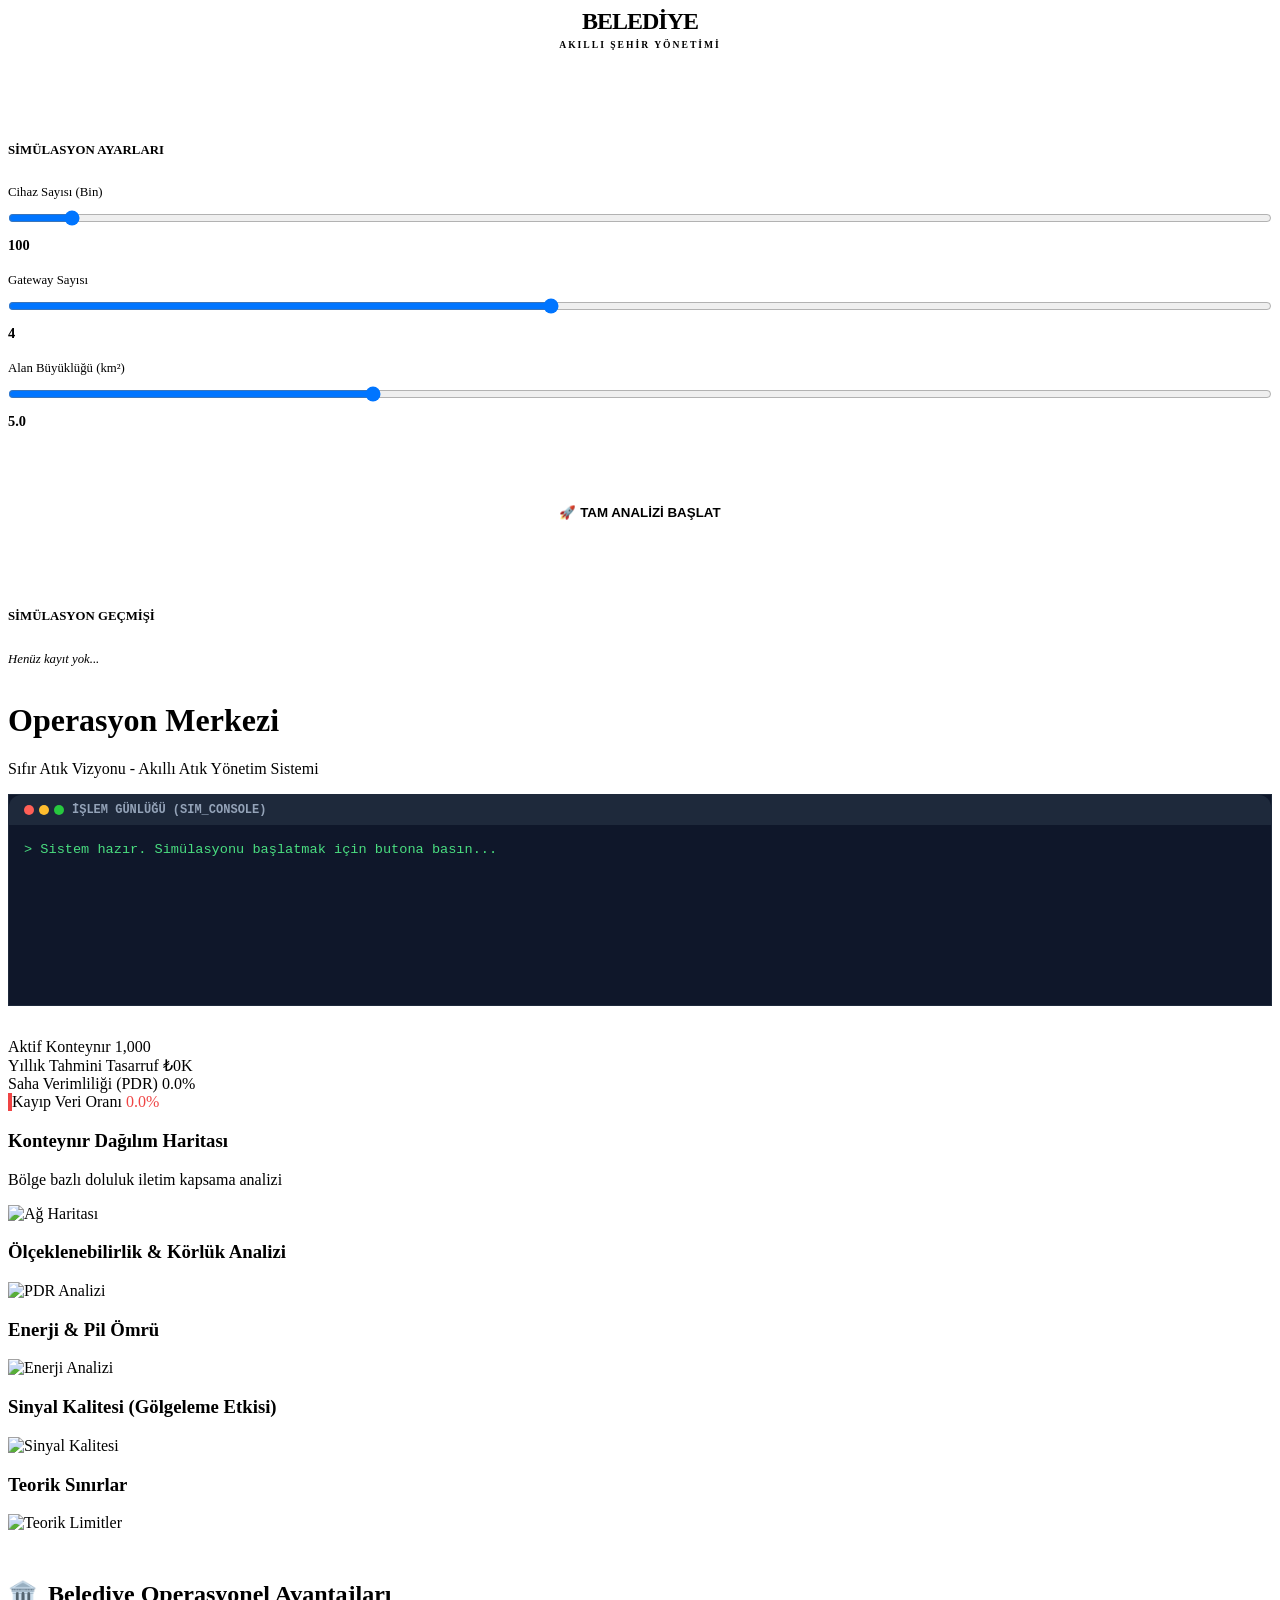
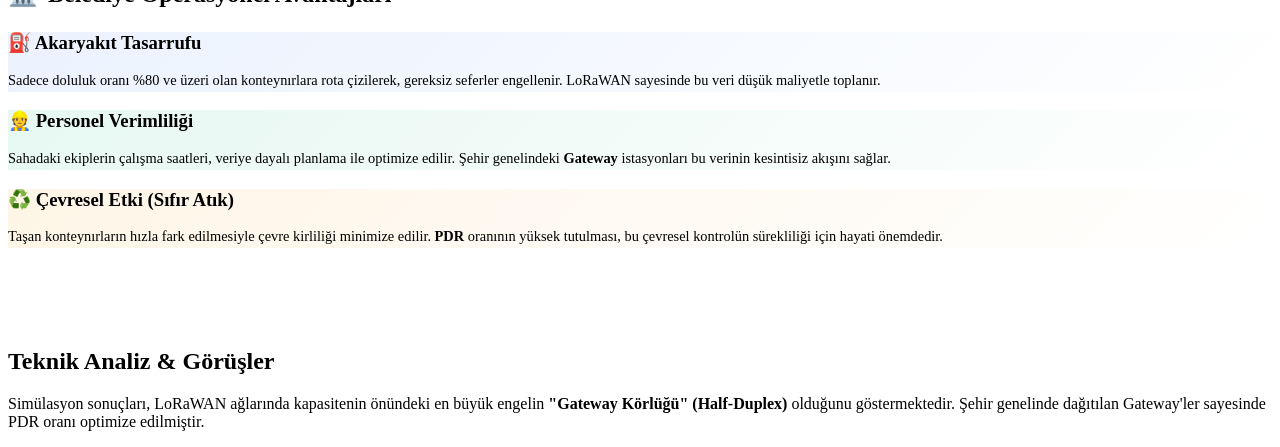
==== web/static/index.html @ d068a892 "update" ====
<!DOCTYPE html>
<html lang="tr">
<head>
    <meta charset="UTF-8">
    <meta name="viewport" content="width=device-width, initial-scale=1.0">
    <title>LoRaWAN Ağ Analiz Paneli</title>
    <link rel="stylesheet" href="/static/style.css">
    <link rel="preconnect" href="https://fonts.googleapis.com">
    <link rel="preconnect" href="https://fonts.gstatic.com" crossorigin>
    <link href="https://fonts.googleapis.com/css2?family=Inter:wght@400;600;700;800&display=swap" rel="stylesheet">
</head>
<body>
    <div class="dashboard">
        <!-- Sidebar -->
        <aside>
            <div class="logo-container" style="text-align: center; margin-bottom: 2rem;">
                <div class="logo" style="font-size: 1.5rem; font-weight: 800; letter-spacing: -1px; color: var(--primary);">BELEDİYE</div>
                <div style="font-size: 0.6rem; color: var(--text-muted); letter-spacing: 2px; margin-top: 4px; font-weight: 600;">AKILLI ŞEHİR YÖNETİMİ</div>
            </div>

            <div class="sim-settings" style="margin-top: 3rem; padding-top: 2rem; border-top: 1px solid var(--border);">
                <h3 style="font-size: 0.8rem; color: var(--text-muted); text-transform: uppercase;">Simülasyon Ayarları</h3>
                <div style="margin-top: 1.5rem;">
                    <label style="font-size: 0.8rem; color: var(--text-muted);">Cihaz Sayısı (Bin)</label>
                    <input type="range" id="num_bins" min="10" max="2000" value="100" style="width: 100%; margin: 10px 0;">
                    <span id="bins_val" style="font-size: 0.9rem; font-weight: bold;">100</span>
                </div>
                <div style="margin-top: 1rem;">
                    <label style="font-size: 0.8rem; color: var(--text-muted);">Gateway Sayısı</label>
                    <input type="range" id="num_gateways" min="1" max="8" value="4" style="width: 100%; margin: 10px 0;">
                    <span id="gateways_val" style="font-size: 0.9rem; font-weight: bold;">4</span>
                </div>
                <div style="margin-top: 1rem;">
                    <label style="font-size: 0.8rem; color: var(--text-muted);">Alan Büyüklüğü (km²)</label>
                    <input type="range" id="area_size" min="1000" max="15000" step="1000" value="5000" style="width: 100%; margin: 10px 0;">
                    <span id="area_val" style="font-size: 0.9rem; font-weight: bold;">5.0</span>
                </div>
                <button id="run_sim_btn" class="card" style="width: 100%; margin-top: 1rem; background: var(--primary); color: white; cursor: pointer; border: none; padding: 12px; font-weight: bold; transition: all 0.3s ease;">TEMEL SİMÜLASYONU BAŞLAT</button>
                <button id="run_full_sim_btn" class="card" style="width: 100%; margin-top: 0.5rem; background: transparent; border: 1px solid var(--primary); color: var(--primary); cursor: pointer; padding: 12px; font-weight: bold; transition: all 0.3s ease;">🚀 TAM ANALİZİ BAŞLAT</button>
            </div>

            <!-- Simulation History -->
            <div class="sim-history" style="margin-top: 2rem; padding-top: 2rem; border-top: 1px solid var(--border);">
                <h3 style="font-size: 0.8rem; color: var(--text-muted); text-transform: uppercase; margin-bottom: 1rem;">Simülasyon Geçmişi</h3>
                <div id="history_list" style="max-height: 300px; overflow-y: auto; display: flex; flex-direction: column; gap: 8px;">
                    <!-- History items will be injected here -->
                    <p style="font-size: 0.8rem; color: var(--text-muted); font-style: italic;">Henüz kayıt yok...</p>
                </div>
            </div>
        </aside>

        <!-- Main Content -->
        <main>
            <header>
                <h1>Operasyon Merkezi</h1>
                <p class="subtitle">Sıfır Atık Vizyonu - Akıllı Atık Yönetim Sistemi</p>
            </header>

            <!-- Simulation Console -->
            <section class="console-section" style="margin-bottom: 2rem;">
                <div class="card" style="background: #0f172a; border: 1px solid #1e293b; padding: 0;">
                    <div style="background: #1e293b; padding: 8px 15px; display: flex; align-items: center; gap: 8px; border-radius: 12px 12px 0 0;">
                        <div style="display: flex; gap: 5px;">
                            <div style="width: 10px; height: 10px; border-radius: 50%; background: #ff5f56;"></div>
                            <div style="width: 10px; height: 10px; border-radius: 50%; background: #ffbd2e;"></div>
                            <div style="width: 10px; height: 10px; border-radius: 50%; background: #27c93f;"></div>
                        </div>
                        <span style="font-size: 0.75rem; color: #94a3b8; font-family: monospace; font-weight: bold;">İŞLEM GÜNLÜĞÜ (SIM_CONSOLE)</span>
                    </div>
                    <div id="sim_logs" style="height: 150px; overflow-y: auto; padding: 15px; font-family: 'Courier New', monospace; font-size: 0.85rem; color: #4ade80; line-height: 1.5;">
                        > Sistem hazır. Simülasyonu başlatmak için butona basın...
                    </div>
                </div>
            </section>

            <!-- KPI Cards -->
            <section class="stats-grid">
                <div class="card" style="border-left: 4px solid var(--primary);">
                    <span class="stat-label">Aktif Konteynır</span>
                    <span id="stat_bins" class="stat-value">1,000</span>
                </div>
                <div class="card" style="border-left: 4px solid var(--secondary);">
                    <span class="stat-label">Yıllık Tahmini Tasarruf</span>
                    <span id="stat_savings" class="stat-value" style="color: var(--secondary);">₺0K</span>
                </div>
                <div class="card" style="border-left: 4px solid var(--accent);">
                    <span class="stat-label">Saha Verimliliği (PDR)</span>
                    <span id="stat_pdr" class="stat-value" style="color: var(--accent);">0.0%</span>
                </div>
                <div class="card" style="border-left: 4px solid #ef4444;">
                    <span class="stat-label">Kayıp Veri Oranı</span>
                    <span id="stat_blindness" class="stat-value" style="color: #ef4444;">0.0%</span>
                </div>
            </section>

            <!-- Main Visuals -->
            <!--
                    <li class="active"><span>📊</span> Panel</li>
                    <li><span>🗺️</span> Ağ Haritası</li>
                    <li><span>📉</span> Ölçeklenebilirlik</li>
                    <li><span>🔋</span> Enerji Analizi</li>
            -->
            <section class="visual-section">
                <div class="map-container">
                    <h3>Konteynır Dağılım Haritası</h3>
                    <p class="subtitle" style="margin-bottom: 1rem;">Bölge bazlı doluluk iletim kapsama analizi</p>
                    <img id="img_map" src="/images/city_map_sf_distribution.png" alt="Ağ Haritası">
                </div>

                <div class="chart-card">
                    <h3>Ölçeklenebilirlik & Körlük Analizi</h3>
                    <img id="img_pdr" src="/images/network_pdr_analysis.png" alt="PDR Analizi">
                </div>

                <div class="chart-card">
                    <h3>Enerji & Pil Ömrü</h3>
                    <img id="img_energy" src="/images/energy_analysis.png" alt="Enerji Analizi">
                </div>

                <div class="chart-card">
                    <h3>Sinyal Kalitesi (Gölgeleme Etkisi)</h3>
                    <img id="img_signal" src="/images/signal_quality.png" alt="Sinyal Kalitesi">
                </div>

                <div class="chart-card">
                    <h3>Teorik Sınırlar</h3>
                    <img id="img_theoretical" src="/images/theoretical_limits.png" alt="Teorik Limitler">
                </div>
            </section>

            <!-- Municipal Insights Section -->
            <section class="education-section" style="margin-top: 3rem;">
                <h2 style="margin-bottom: 1.5rem; display: flex; align-items: center; gap: 10px;">
                    <span>🏛️</span> Belediye Operasyonel Avantajları
                </h2>
                <div class="stats-grid" style="grid-template-columns: repeat(auto-fit, minmax(280px, 1fr));">
                    <div class="card education-card" style="background: linear-gradient(135deg, rgba(59, 130, 246, 0.1), transparent);">
                        <h3 style="color: var(--primary); margin-bottom: 0.8rem;">⛽ Akaryakıt Tasarrufu</h3>
                        <p style="font-size: 0.9rem; line-height: 1.6; color: var(--text-muted);">
                            Sadece doluluk oranı %80 ve üzeri olan konteynırlara rota çizilerek, gereksiz seferler engellenir. LoRaWAN sayesinde bu veri düşük maliyetle toplanır.
                        </p>
                    </div>

                    <div class="card education-card" style="background: linear-gradient(135deg, rgba(16, 185, 129, 0.1), transparent);">
                        <h3 style="color: var(--secondary); margin-bottom: 0.8rem;">👷 Personel Verimliliği</h3>
                        <p style="font-size: 0.9rem; line-height: 1.6; color: var(--text-muted);">
                            Sahadaki ekiplerin çalışma saatleri, veriye dayalı planlama ile optimize edilir. Şehir genelindeki <strong>Gateway</strong> istasyonları bu verinin kesintisiz akışını sağlar.
                        </p>
                    </div>

                    <div class="card education-card" style="background: linear-gradient(135deg, rgba(245, 158, 11, 0.1), transparent);">
                        <h3 style="color: var(--accent); margin-bottom: 0.8rem;">♻️ Çevresel Etki (Sıfır Atık)</h3>
                        <p style="font-size: 0.9rem; line-height: 1.6; color: var(--text-muted);">
                            Taşan konteynırların hızla fark edilmesiyle çevre kirliliği minimize edilir. <strong>PDR</strong> oranının yüksek tutulması, bu çevresel kontrolün sürekliliği için hayati önemdedir.
                        </p>
                    </div>
                </div>
            </section>

            <!-- Report Section View -->
            <section class="report-content" style="margin-top: 3rem; border-top: 1px solid var(--border); padding-top: 2rem;">
                <h2>Teknik Analiz & Görüşler</h2>
                <p>Simülasyon sonuçları, LoRaWAN ağlarında kapasitenin önündeki en büyük engelin <strong>"Gateway Körlüğü" (Half-Duplex)</strong> olduğunu göstermektedir. Şehir genelinde dağıtılan Gateway'ler sayesinde PDR oranı optimize edilmiştir.</p>
            </section>
        </main>
    </div>
    <script src="/static/scripts.js"></script>
</body>
</html>
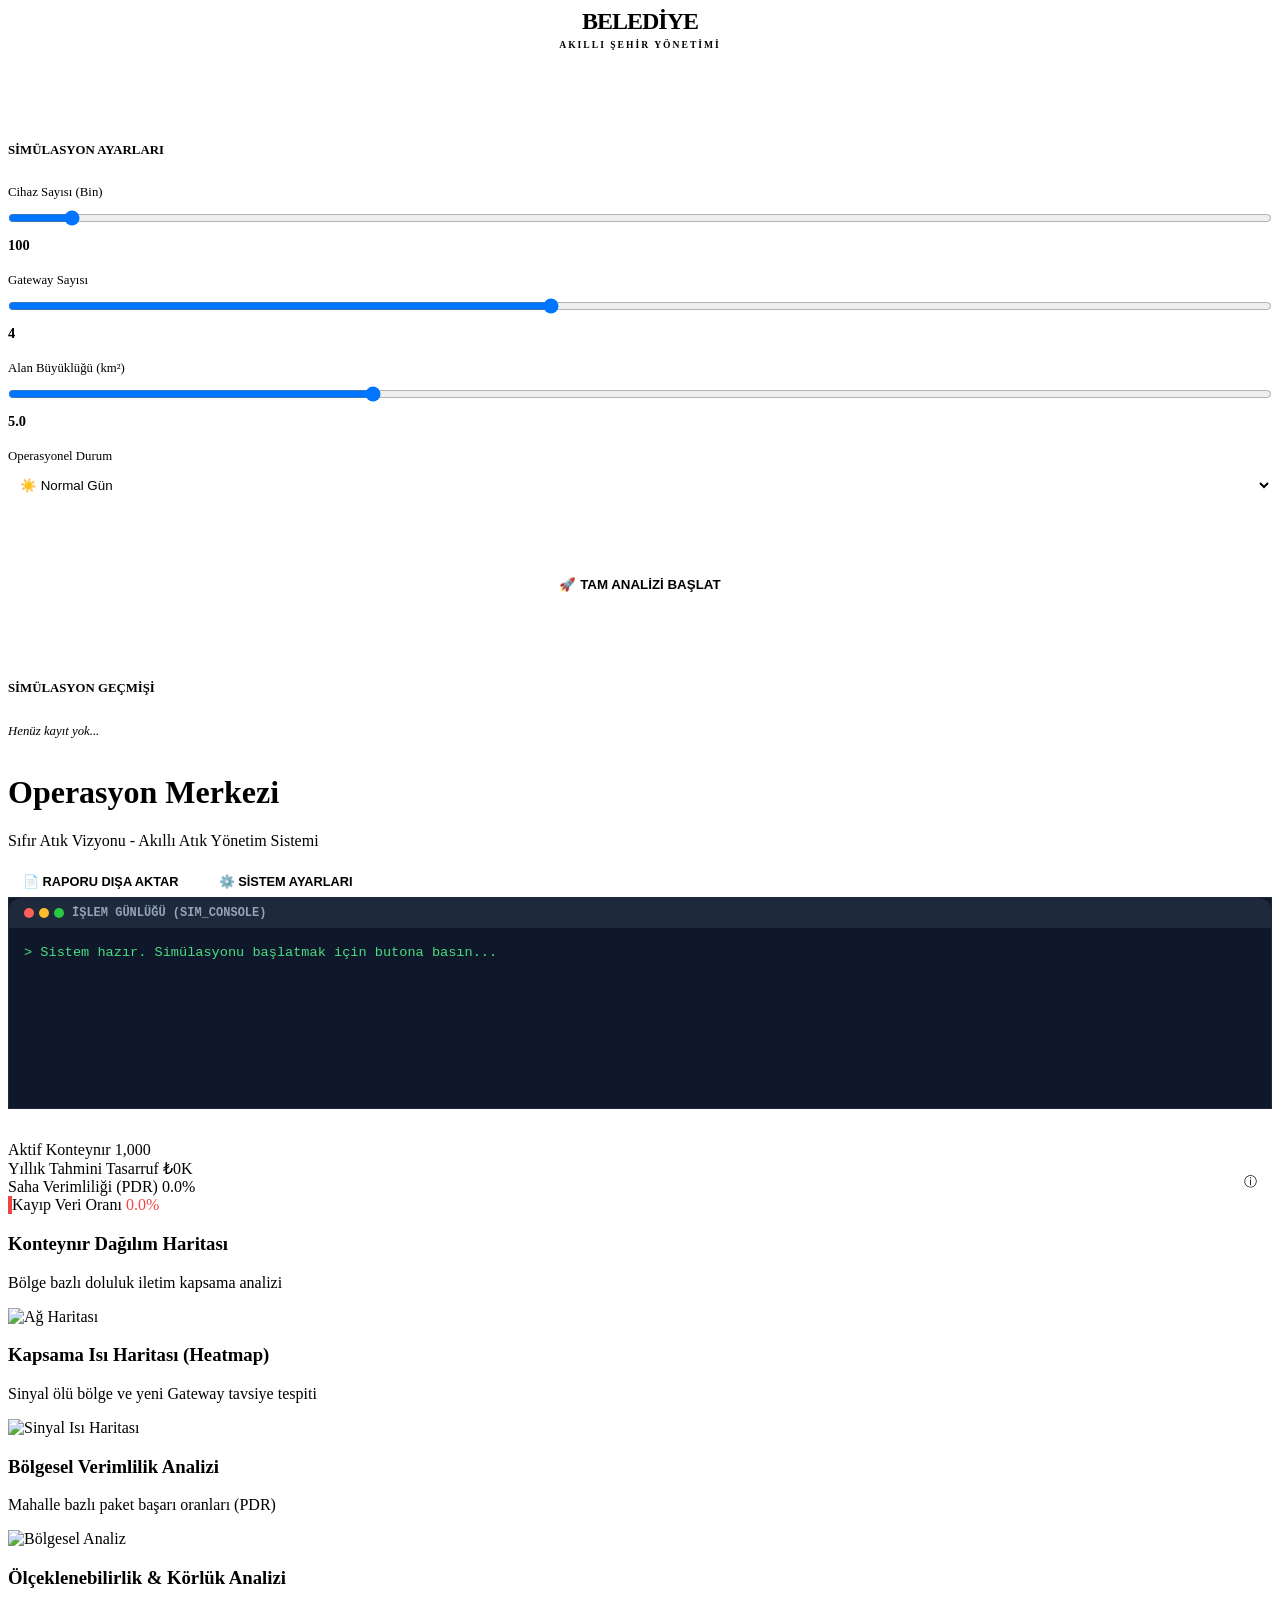
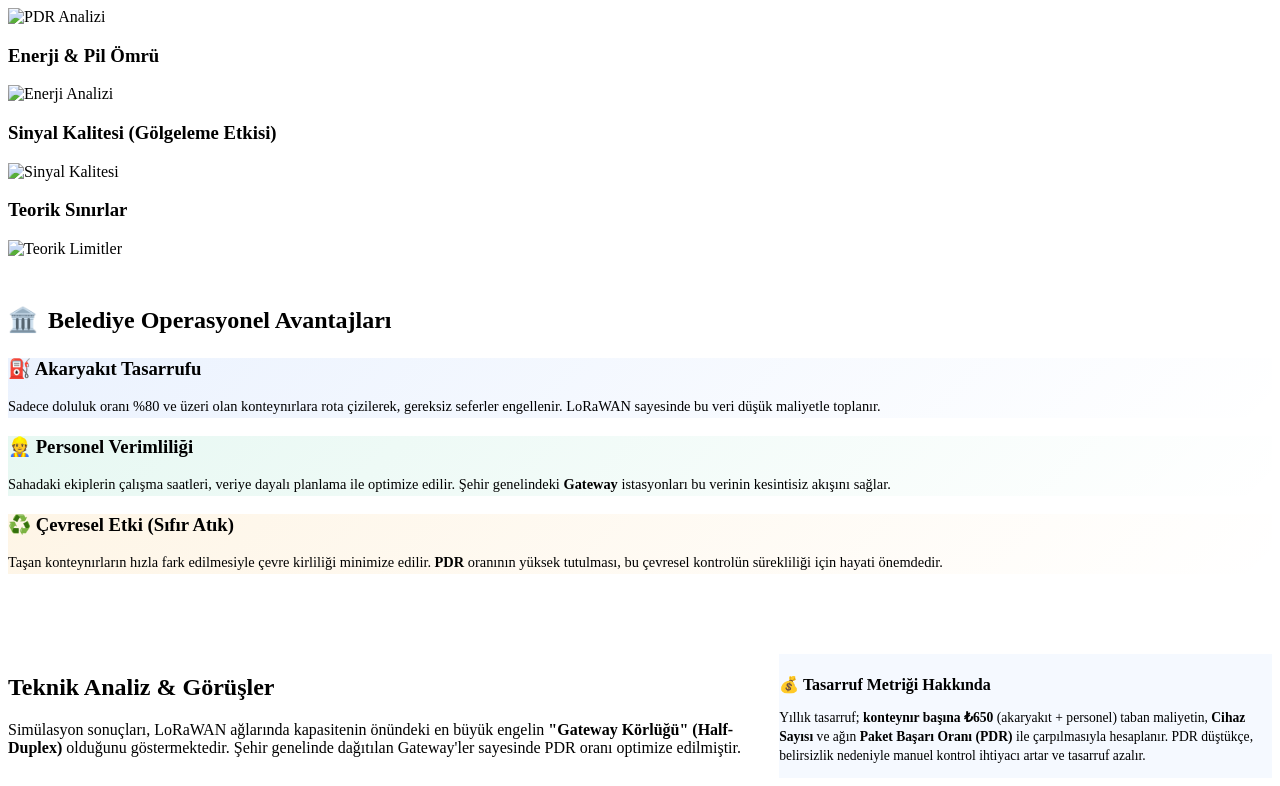
==== commit 72aed914: "update" ====
--- a/web/static/index.html
+++ b/web/static/index.html
@@ -35,6 +35,15 @@
                     <input type="range" id="area_size" min="1000" max="15000" step="1000" value="5000" style="width: 100%; margin: 10px 0;">
                     <span id="area_val" style="font-size: 0.9rem; font-weight: bold;">5.0</span>
                 </div>
+                <div style="margin-top: 1rem;">
+                    <label style="font-size: 0.8rem; color: var(--text-muted);">Operasyonel Durum</label>
+                    <select id="scenario_select" class="card" style="width: 100%; margin-top: 5px; background: var(--bg-color); color: var(--text-main); border: 1px solid var(--border); padding: 8px;">
+                        <option value="NORMAL">☀️ Normal Gün</option>
+                        <option value="FAILURE">⚠ Gateway Arızası (GW0)</option>
+                        <option value="FESTIVAL">🎊 Şehir Festivali (Yoğun Trafik)</option>
+                        <option value="STORM">🌩 Şiddetli Fırtına (Sinyal Kaybı)</option>
+                    </select>
+                </div>
                 <button id="run_sim_btn" class="card" style="width: 100%; margin-top: 1rem; background: var(--primary); color: white; cursor: pointer; border: none; padding: 12px; font-weight: bold; transition: all 0.3s ease;">TEMEL SİMÜLASYONU BAŞLAT</button>
                 <button id="run_full_sim_btn" class="card" style="width: 100%; margin-top: 0.5rem; background: transparent; border: 1px solid var(--primary); color: var(--primary); cursor: pointer; padding: 12px; font-weight: bold; transition: all 0.3s ease;">🚀 TAM ANALİZİ BAŞLAT</button>
             </div>
@@ -54,6 +63,14 @@
             <header>
                 <h1>Operasyon Merkezi</h1>
                 <p class="subtitle">Sıfır Atık Vizyonu - Akıllı Atık Yönetim Sistemi</p>
+                <div style="margin-top: 1rem; display: flex; gap: 10px;">
+                    <button id="export_report_btn" class="card" style="background: white; color: var(--primary); border: 1px solid var(--primary); padding: 8px 15px; font-size: 0.8rem; cursor: pointer; font-weight: bold; display: flex; align-items: center; gap: 5px;">
+                        📄 RAPORU DIŞA AKTAR
+                    </button>
+                    <button class="card" style="background: white; color: var(--text-muted); border: 1px solid var(--border); padding: 8px 15px; font-size: 0.8rem; cursor: not-allowed; font-weight: bold;">
+                        ⚙️ SİSTEM AYARLARI
+                    </button>
+                </div>
             </header>
 
             <!-- Simulation Console -->
@@ -79,9 +96,10 @@
                     <span class="stat-label">Aktif Konteynır</span>
                     <span id="stat_bins" class="stat-value">1,000</span>
                 </div>
-                <div class="card" style="border-left: 4px solid var(--secondary);">
+                <div class="card" style="border-left: 4px solid var(--secondary); position: relative;">
                     <span class="stat-label">Yıllık Tahmini Tasarruf</span>
                     <span id="stat_savings" class="stat-value" style="color: var(--secondary);">₺0K</span>
+                    <div class="info-icon" style="position: absolute; top: 15px; right: 15px; cursor: help; color: var(--text-muted); font-size: 0.8rem;" title="Hesaplama: (Cihaz Sayısı x PDR x ₺650) - Operasyonel verimlilik projeksiyonu.">ⓘ</div>
                 </div>
                 <div class="card" style="border-left: 4px solid var(--accent);">
                     <span class="stat-label">Saha Verimliliği (PDR)</span>
@@ -107,6 +125,18 @@
                     <img id="img_map" src="/images/city_map_sf_distribution.png" alt="Ağ Haritası">
                 </div>
 
+                <div class="map-container" style="grid-column: span 1;">
+                    <h3>Kapsama Isı Haritası (Heatmap)</h3>
+                    <p class="subtitle" style="margin-bottom: 1rem;">Sinyal ölü bölge ve yeni Gateway tavsiye tespiti</p>
+                    <img id="img_heatmap" src="/images/coverage_heatmap.png" alt="Sinyal Isı Haritası">
+                </div>
+
+                <div class="chart-card">
+                    <h3>Bölgesel Verimlilik Analizi</h3>
+                    <p class="subtitle" style="margin-bottom: 1rem;">Mahalle bazlı paket başarı oranları (PDR)</p>
+                    <img id="img_neighborhood" src="/images/neighborhood_analysis.png" alt="Bölgesel Analiz">
+                </div>
+
                 <div class="chart-card">
                     <h3>Ölçeklenebilirlik & Körlük Analizi</h3>
                     <img id="img_pdr" src="/images/network_pdr_analysis.png" alt="PDR Analizi">
@@ -157,10 +187,19 @@
                 </div>
             </section>
 
-            <!-- Report Section View -->
             <section class="report-content" style="margin-top: 3rem; border-top: 1px solid var(--border); padding-top: 2rem;">
-                <h2>Teknik Analiz & Görüşler</h2>
-                <p>Simülasyon sonuçları, LoRaWAN ağlarında kapasitenin önündeki en büyük engelin <strong>"Gateway Körlüğü" (Half-Duplex)</strong> olduğunu göstermektedir. Şehir genelinde dağıtılan Gateway'ler sayesinde PDR oranı optimize edilmiştir.</p>
+                <div style="display: grid; grid-template-columns: 1.5fr 1fr; gap: 2rem;">
+                    <div>
+                        <h2>Teknik Analiz & Görüşler</h2>
+                        <p>Simülasyon sonuçları, LoRaWAN ağlarında kapasitenin önündeki en büyük engelin <strong>"Gateway Körlüğü" (Half-Duplex)</strong> olduğunu göstermektedir. Şehir genelinde dağıtılan Gateway'ler sayesinde PDR oranı optimize edilmiştir.</p>
+                    </div>
+                    <div class="card" style="background: rgba(59, 130, 246, 0.05); border: 1px dashed var(--secondary);">
+                        <h4 style="color: var(--secondary); margin-bottom: 0.5rem;">💰 Tasarruf Metriği Hakkında</h4>
+                        <p style="font-size: 0.85rem; color: var(--text-muted); line-height: 1.4;">
+                            Yıllık tasarruf; <strong>konteynır başına ₺650</strong> (akaryakıt + personel) taban maliyetin, <strong>Cihaz Sayısı</strong> ve ağın <strong>Paket Başarı Oranı (PDR)</strong> ile çarpılmasıyla hesaplanır. PDR düştükçe, belirsizlik nedeniyle manuel kontrol ihtiyacı artar ve tasarruf azalır.
+                        </p>
+                    </div>
+                </div>
             </section>
         </main>
     </div>
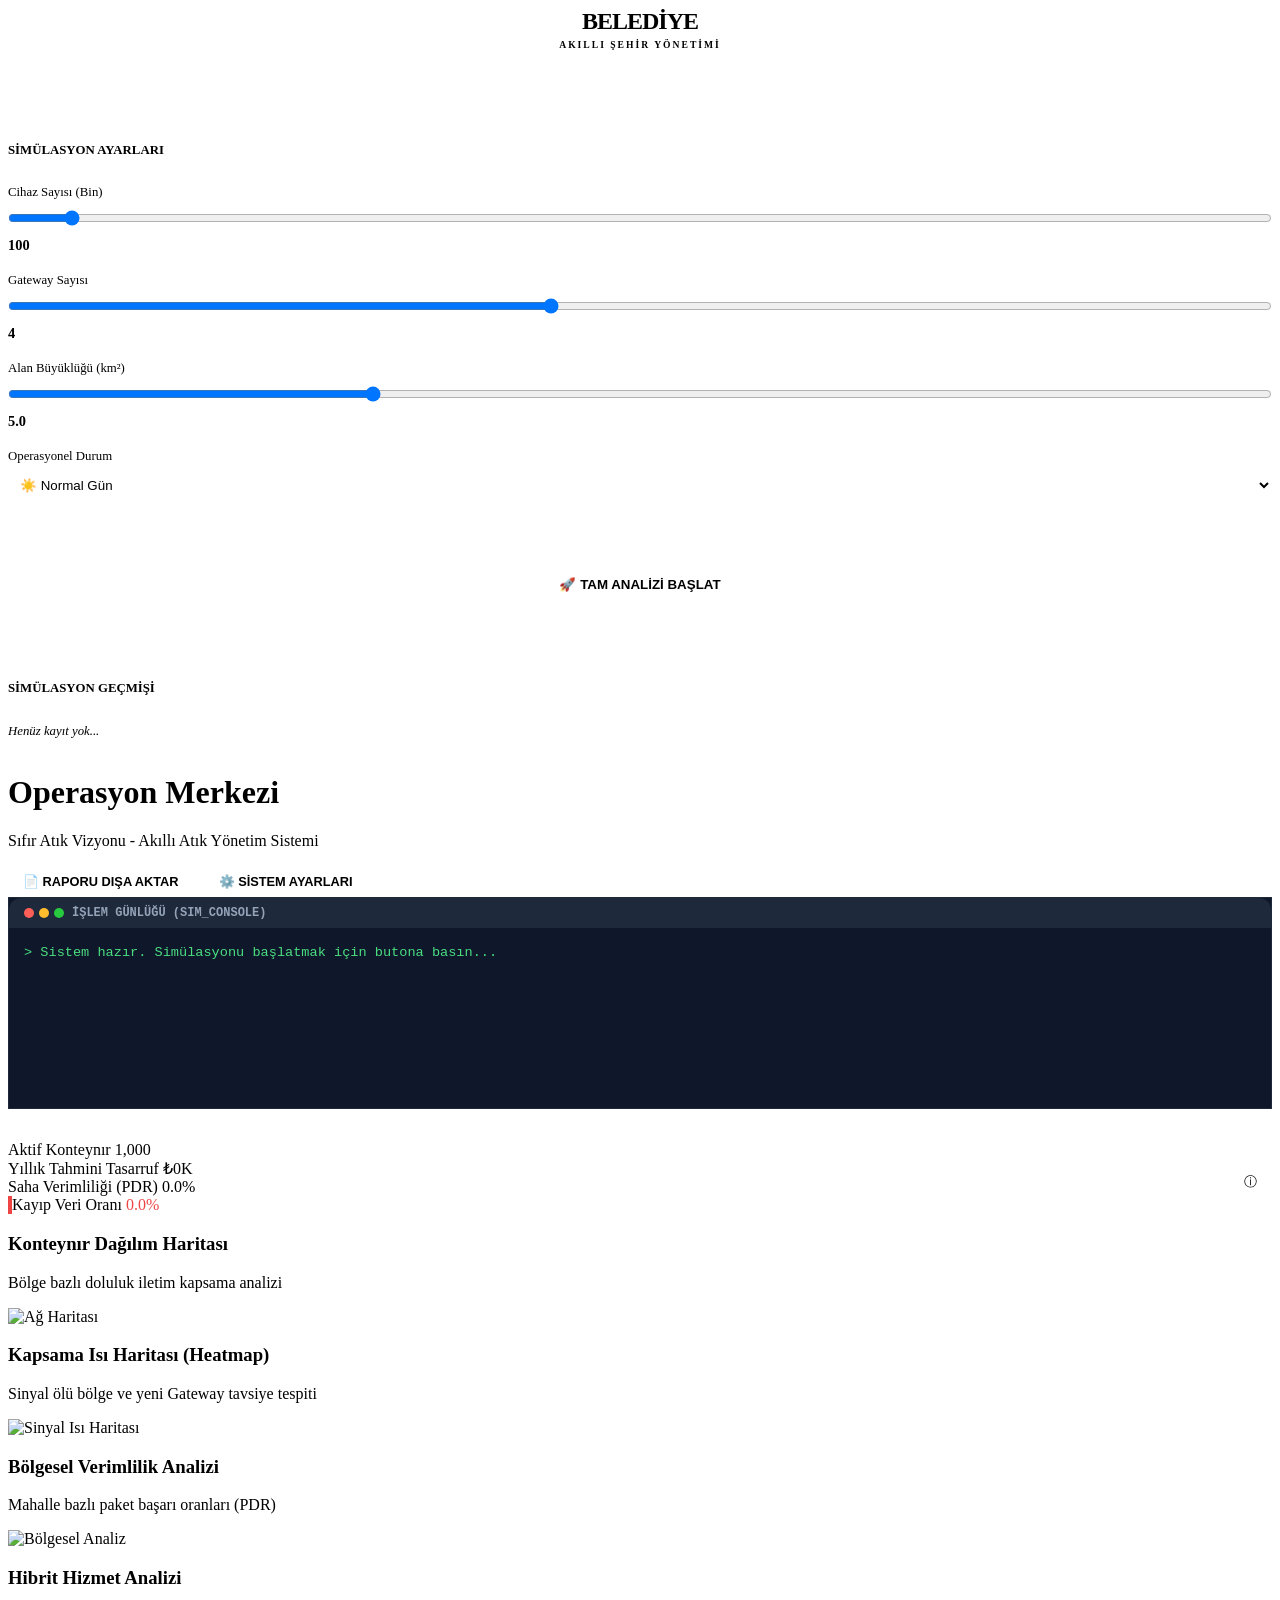
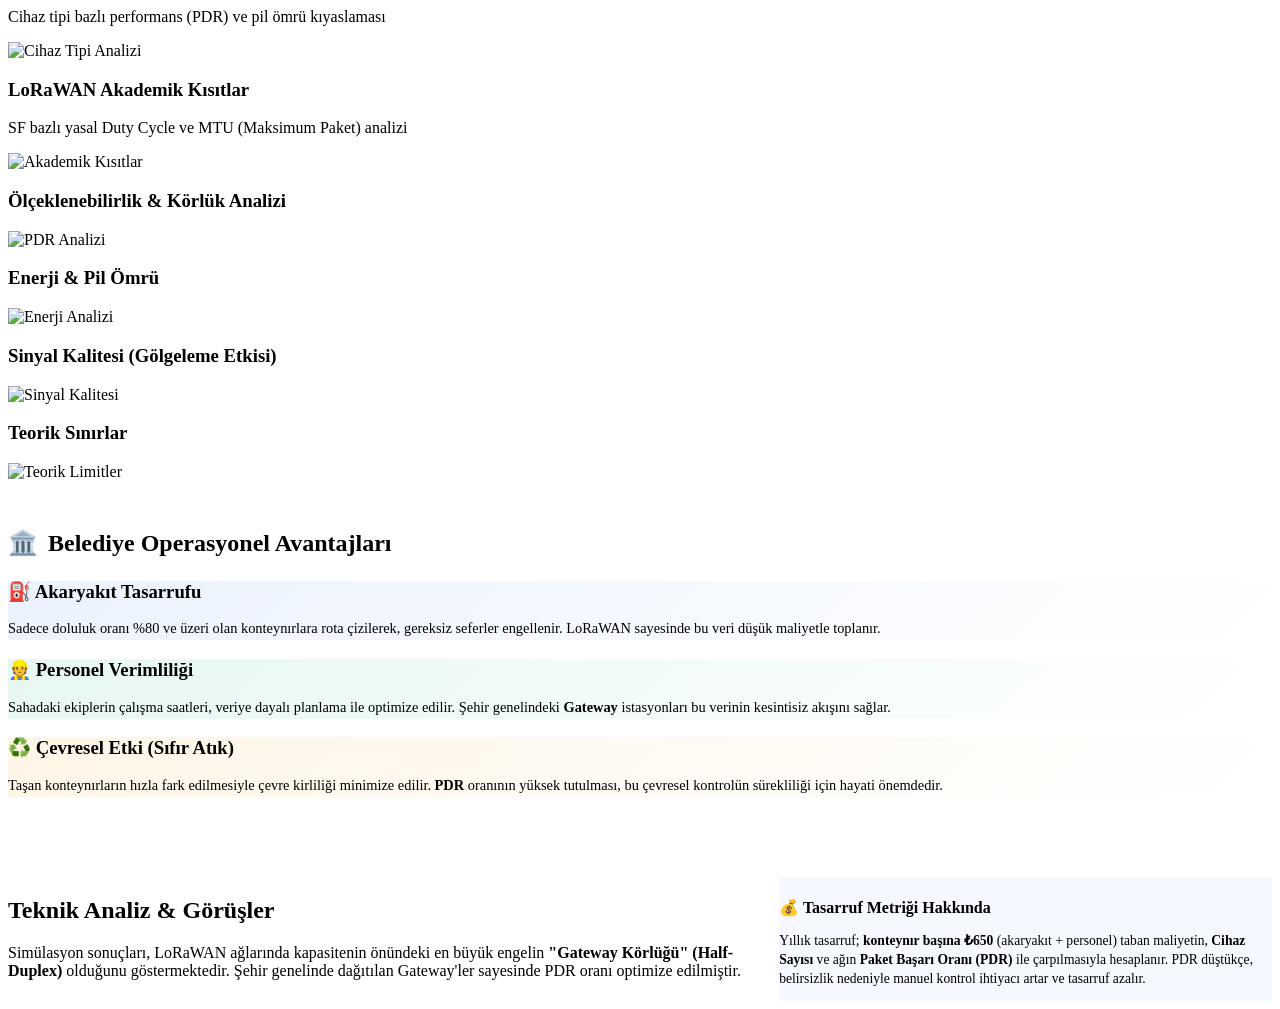
==== commit 0e8ee780: "Faz 15: Teknik Kısıtlar ve Kaynak Yönetimi" ====
--- a/web/static/index.html
+++ b/web/static/index.html
@@ -138,6 +138,18 @@
                 </div>
 
                 <div class="chart-card">
+                    <h3>Hibrit Hizmet Analizi</h3>
+                    <p class="subtitle" style="margin-bottom: 1rem;">Cihaz tipi bazlı performans (PDR) ve pil ömrü kıyaslaması</p>
+                    <img id="img_device_type" src="/images/device_type_analysis.png" alt="Cihaz Tipi Analizi">
+                </div>
+
+                <div class="chart-card">
+                    <h3>LoRaWAN Akademik Kısıtlar</h3>
+                    <p class="subtitle" style="margin-bottom: 1rem;">SF bazlı yasal Duty Cycle ve MTU (Maksimum Paket) analizi</p>
+                    <img id="img_academic" src="/images/academic_constraints.png" alt="Akademik Kısıtlar">
+                </div>
+
+                <div class="chart-card">
                     <h3>Ölçeklenebilirlik & Körlük Analizi</h3>
                     <img id="img_pdr" src="/images/network_pdr_analysis.png" alt="PDR Analizi">
                 </div>
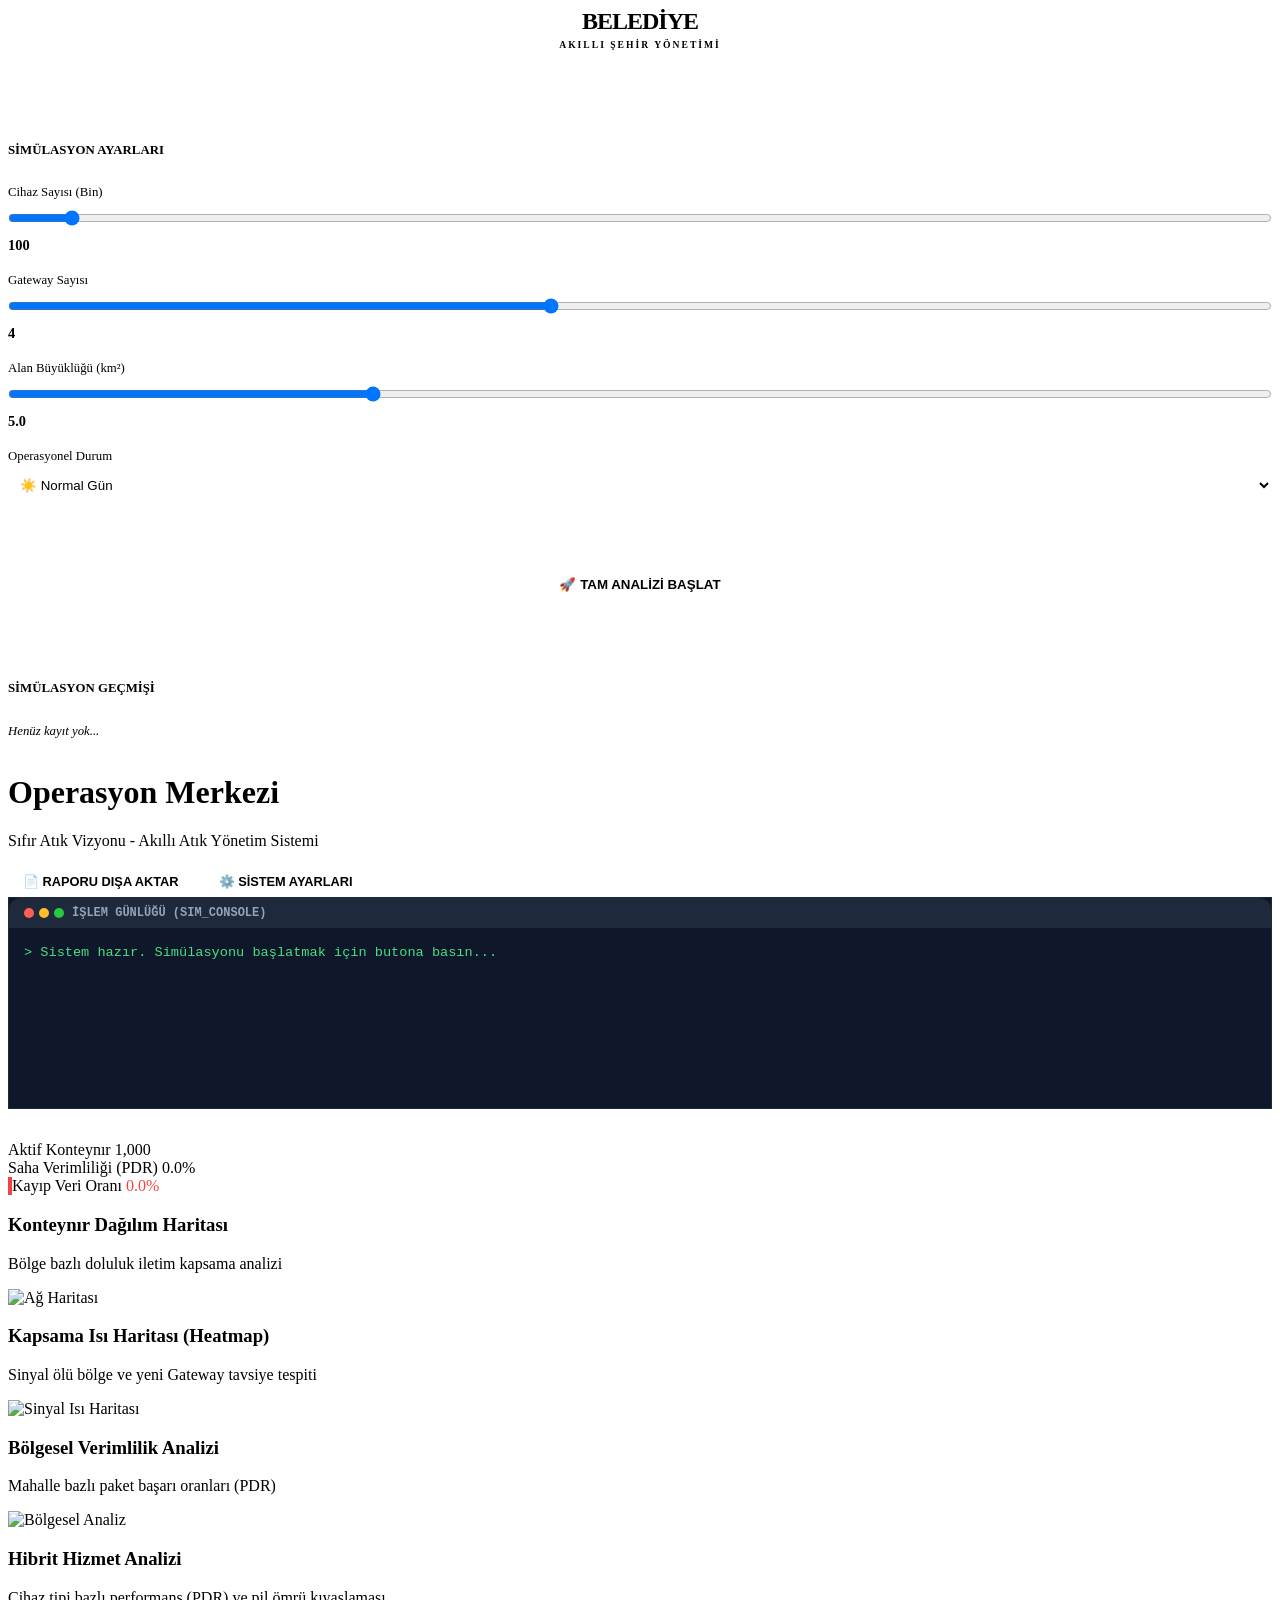
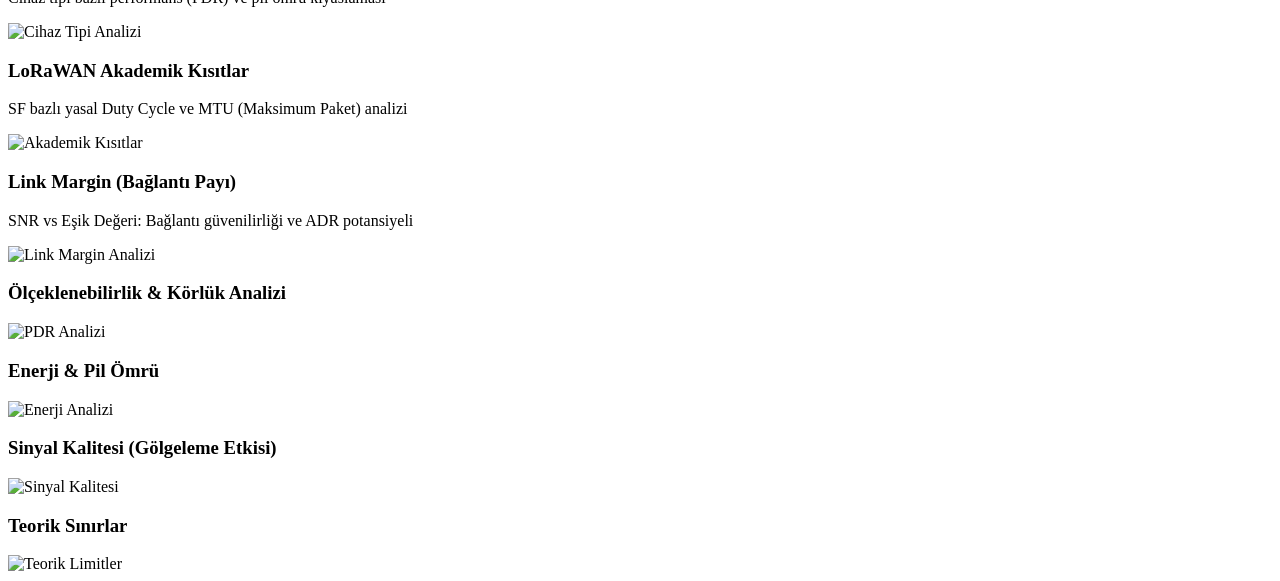
==== commit a5357935: "Faz 16: Link Margin & ADR Analizi" ====
--- a/web/static/index.html
+++ b/web/static/index.html
@@ -96,11 +96,6 @@
                     <span class="stat-label">Aktif Konteynır</span>
                     <span id="stat_bins" class="stat-value">1,000</span>
                 </div>
-                <div class="card" style="border-left: 4px solid var(--secondary); position: relative;">
-                    <span class="stat-label">Yıllık Tahmini Tasarruf</span>
-                    <span id="stat_savings" class="stat-value" style="color: var(--secondary);">₺0K</span>
-                    <div class="info-icon" style="position: absolute; top: 15px; right: 15px; cursor: help; color: var(--text-muted); font-size: 0.8rem;" title="Hesaplama: (Cihaz Sayısı x PDR x ₺650) - Operasyonel verimlilik projeksiyonu.">ⓘ</div>
-                </div>
                 <div class="card" style="border-left: 4px solid var(--accent);">
                     <span class="stat-label">Saha Verimliliği (PDR)</span>
                     <span id="stat_pdr" class="stat-value" style="color: var(--accent);">0.0%</span>
@@ -150,6 +145,12 @@
                 </div>
 
                 <div class="chart-card">
+                    <h3>Link Margin (Bağlantı Payı)</h3>
+                    <p class="subtitle" style="margin-bottom: 1rem;">SNR vs Eşik Değeri: Bağlantı güvenilirliği ve ADR potansiyeli</p>
+                    <img id="img_margin" src="/images/link_margin_analysis.png" alt="Link Margin Analizi">
+                </div>
+
+                <div class="chart-card">
                     <h3>Ölçeklenebilirlik & Körlük Analizi</h3>
                     <img id="img_pdr" src="/images/network_pdr_analysis.png" alt="PDR Analizi">
                 </div>
@@ -169,50 +170,6 @@
                     <img id="img_theoretical" src="/images/theoretical_limits.png" alt="Teorik Limitler">
                 </div>
             </section>
-
-            <!-- Municipal Insights Section -->
-            <section class="education-section" style="margin-top: 3rem;">
-                <h2 style="margin-bottom: 1.5rem; display: flex; align-items: center; gap: 10px;">
-                    <span>🏛️</span> Belediye Operasyonel Avantajları
-                </h2>
-                <div class="stats-grid" style="grid-template-columns: repeat(auto-fit, minmax(280px, 1fr));">
-                    <div class="card education-card" style="background: linear-gradient(135deg, rgba(59, 130, 246, 0.1), transparent);">
-                        <h3 style="color: var(--primary); margin-bottom: 0.8rem;">⛽ Akaryakıt Tasarrufu</h3>
-                        <p style="font-size: 0.9rem; line-height: 1.6; color: var(--text-muted);">
-                            Sadece doluluk oranı %80 ve üzeri olan konteynırlara rota çizilerek, gereksiz seferler engellenir. LoRaWAN sayesinde bu veri düşük maliyetle toplanır.
-                        </p>
-                    </div>
-
-                    <div class="card education-card" style="background: linear-gradient(135deg, rgba(16, 185, 129, 0.1), transparent);">
-                        <h3 style="color: var(--secondary); margin-bottom: 0.8rem;">👷 Personel Verimliliği</h3>
-                        <p style="font-size: 0.9rem; line-height: 1.6; color: var(--text-muted);">
-                            Sahadaki ekiplerin çalışma saatleri, veriye dayalı planlama ile optimize edilir. Şehir genelindeki <strong>Gateway</strong> istasyonları bu verinin kesintisiz akışını sağlar.
-                        </p>
-                    </div>
-
-                    <div class="card education-card" style="background: linear-gradient(135deg, rgba(245, 158, 11, 0.1), transparent);">
-                        <h3 style="color: var(--accent); margin-bottom: 0.8rem;">♻️ Çevresel Etki (Sıfır Atık)</h3>
-                        <p style="font-size: 0.9rem; line-height: 1.6; color: var(--text-muted);">
-                            Taşan konteynırların hızla fark edilmesiyle çevre kirliliği minimize edilir. <strong>PDR</strong> oranının yüksek tutulması, bu çevresel kontrolün sürekliliği için hayati önemdedir.
-                        </p>
-                    </div>
-                </div>
-            </section>
-
-            <section class="report-content" style="margin-top: 3rem; border-top: 1px solid var(--border); padding-top: 2rem;">
-                <div style="display: grid; grid-template-columns: 1.5fr 1fr; gap: 2rem;">
-                    <div>
-                        <h2>Teknik Analiz & Görüşler</h2>
-                        <p>Simülasyon sonuçları, LoRaWAN ağlarında kapasitenin önündeki en büyük engelin <strong>"Gateway Körlüğü" (Half-Duplex)</strong> olduğunu göstermektedir. Şehir genelinde dağıtılan Gateway'ler sayesinde PDR oranı optimize edilmiştir.</p>
-                    </div>
-                    <div class="card" style="background: rgba(59, 130, 246, 0.05); border: 1px dashed var(--secondary);">
-                        <h4 style="color: var(--secondary); margin-bottom: 0.5rem;">💰 Tasarruf Metriği Hakkında</h4>
-                        <p style="font-size: 0.85rem; color: var(--text-muted); line-height: 1.4;">
-                            Yıllık tasarruf; <strong>konteynır başına ₺650</strong> (akaryakıt + personel) taban maliyetin, <strong>Cihaz Sayısı</strong> ve ağın <strong>Paket Başarı Oranı (PDR)</strong> ile çarpılmasıyla hesaplanır. PDR düştükçe, belirsizlik nedeniyle manuel kontrol ihtiyacı artar ve tasarruf azalır.
-                        </p>
-                    </div>
-                </div>
-            </section>
         </main>
     </div>
     <script src="/static/scripts.js"></script>
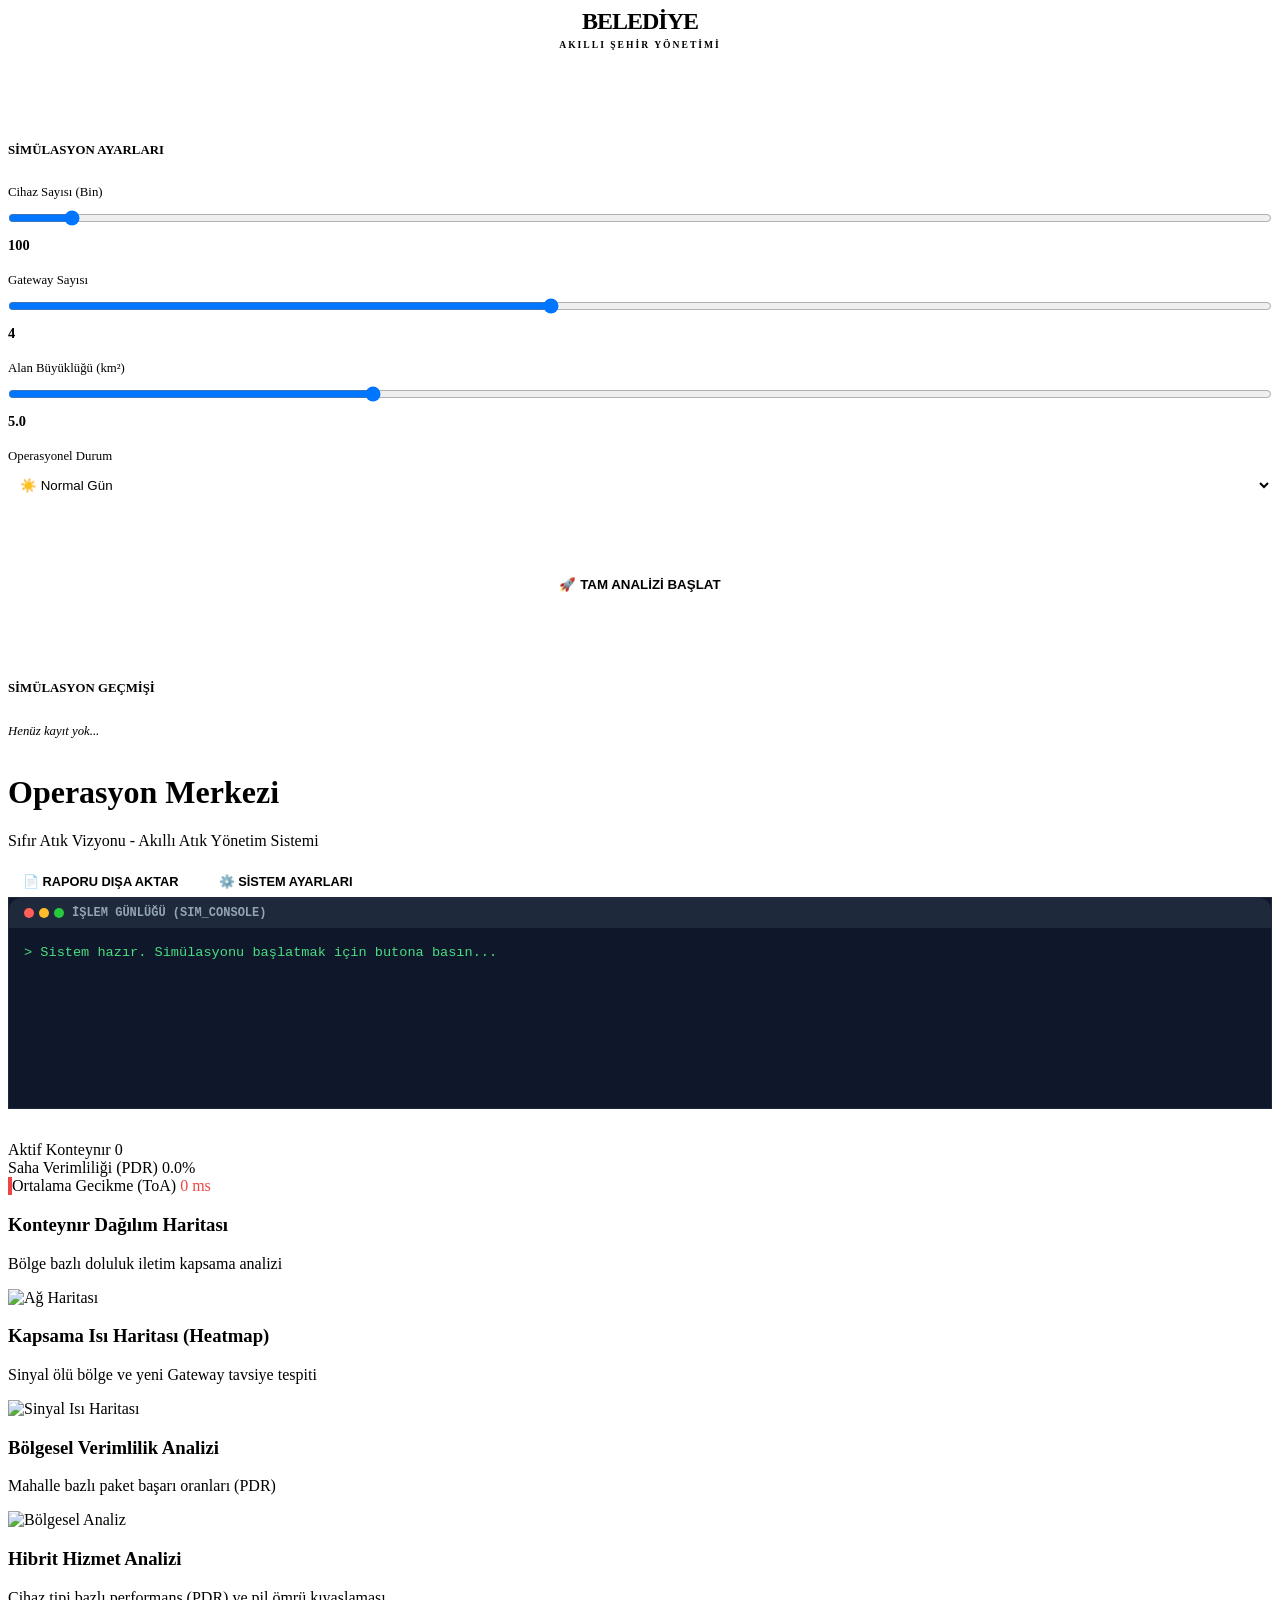
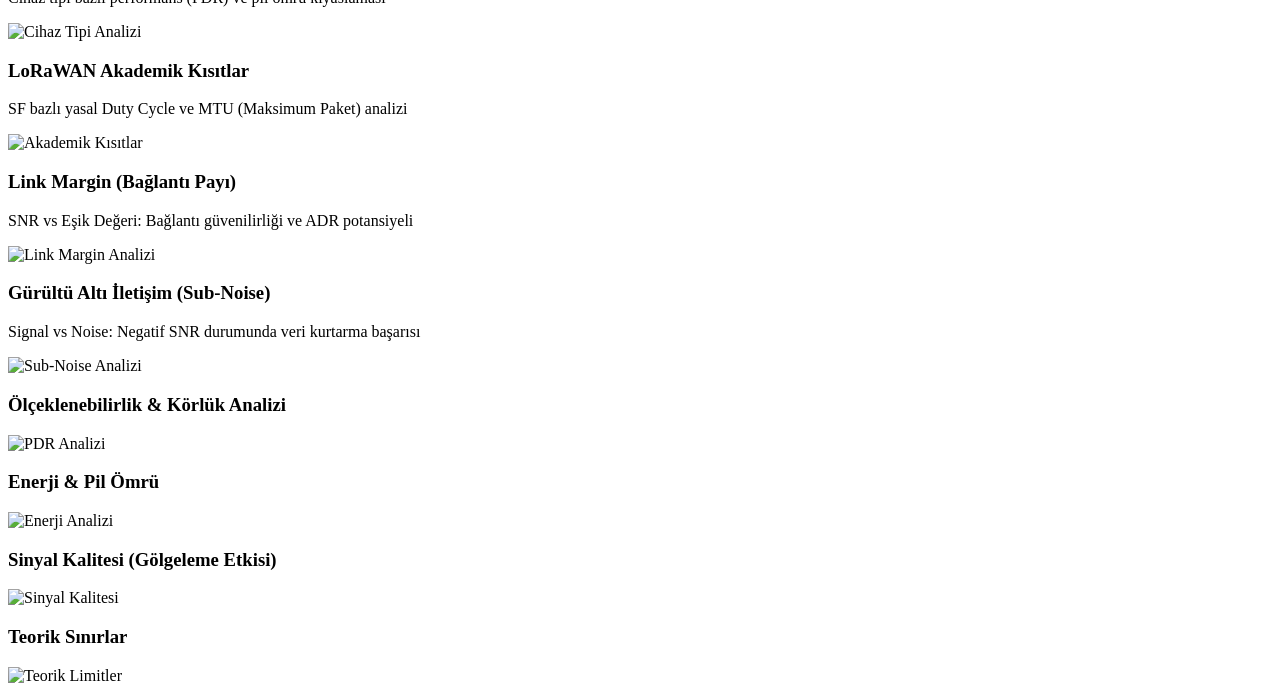
==== commit c1735d31: "optimizasyon" ====
--- a/web/static/index.html
+++ b/web/static/index.html
@@ -90,19 +90,18 @@
                 </div>
             </section>
 
-            <!-- KPI Cards -->
             <section class="stats-grid">
                 <div class="card" style="border-left: 4px solid var(--primary);">
                     <span class="stat-label">Aktif Konteynır</span>
-                    <span id="stat_bins" class="stat-value">1,000</span>
+                    <span id="stat_bins" class="stat-value">0</span>
                 </div>
                 <div class="card" style="border-left: 4px solid var(--accent);">
                     <span class="stat-label">Saha Verimliliği (PDR)</span>
                     <span id="stat_pdr" class="stat-value" style="color: var(--accent);">0.0%</span>
                 </div>
                 <div class="card" style="border-left: 4px solid #ef4444;">
-                    <span class="stat-label">Kayıp Veri Oranı</span>
-                    <span id="stat_blindness" class="stat-value" style="color: #ef4444;">0.0%</span>
+                    <span class="stat-label">Ortalama Gecikme (ToA)</span>
+                    <span id="stat_blindness" class="stat-value" style="color: #ef4444;">0 ms</span>
                 </div>
             </section>
 
@@ -151,6 +150,12 @@
                 </div>
 
                 <div class="chart-card">
+                    <h3>Gürültü Altı İletişim (Sub-Noise)</h3>
+                    <p class="subtitle" style="margin-bottom: 1rem;">Signal vs Noise: Negatif SNR durumunda veri kurtarma başarısı</p>
+                    <img id="img_signal_noise" src="/images/signal_noise_analysis.png" alt="Sub-Noise Analizi">
+                </div>
+
+                <div class="chart-card">
                     <h3>Ölçeklenebilirlik & Körlük Analizi</h3>
                     <img id="img_pdr" src="/images/network_pdr_analysis.png" alt="PDR Analizi">
                 </div>
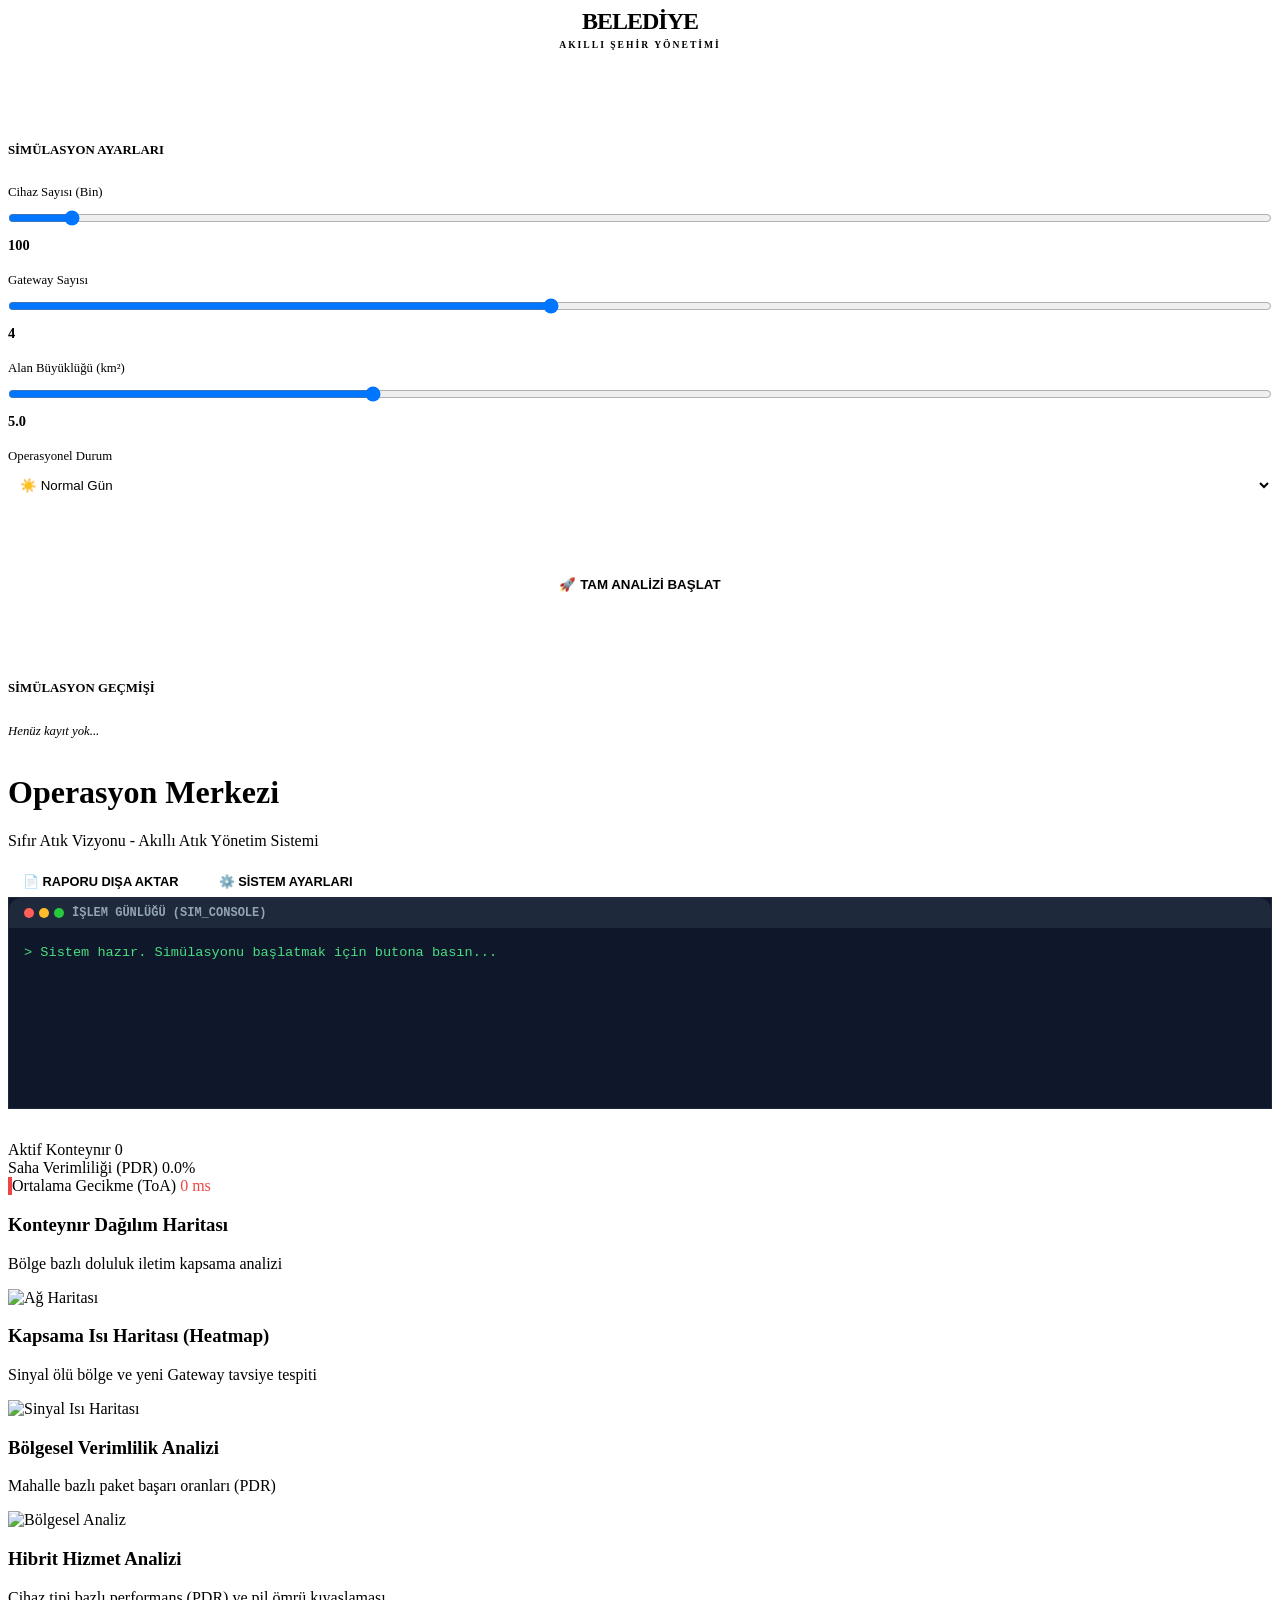
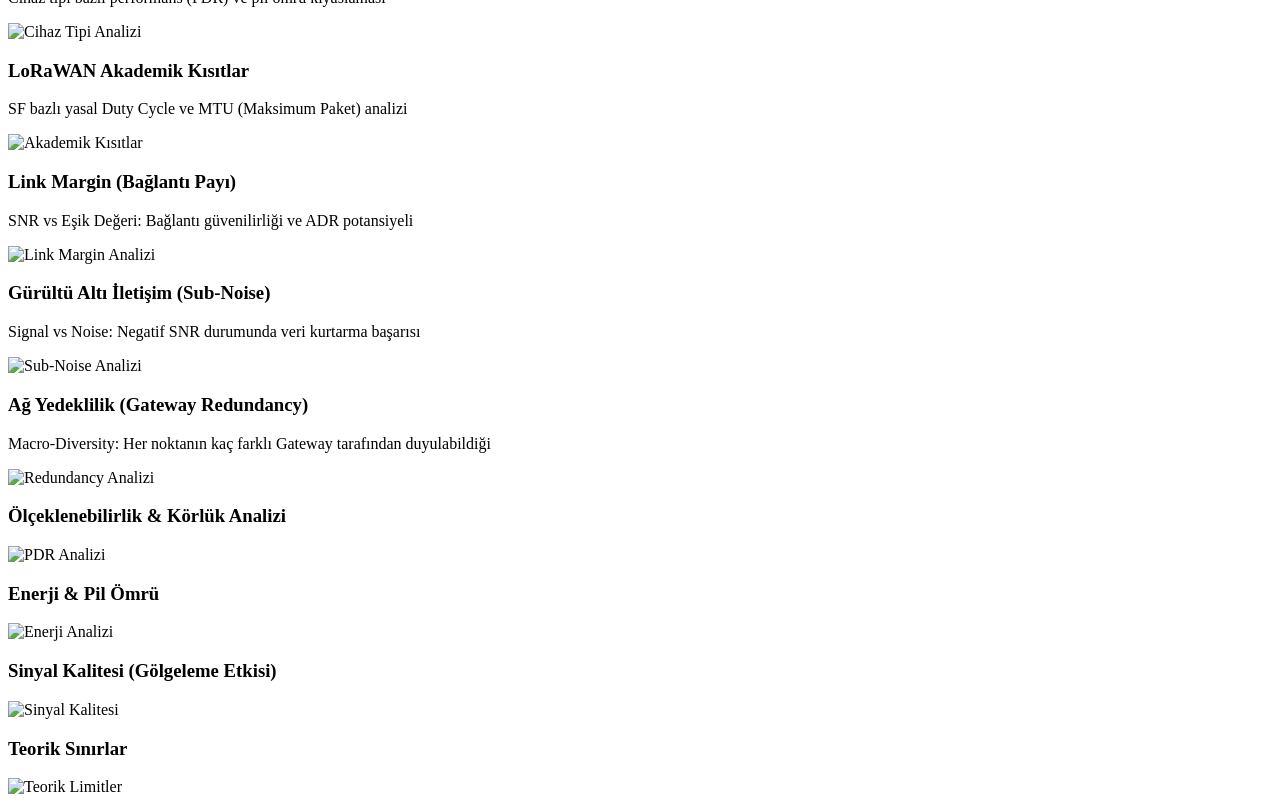
==== commit e3652723: "Faz 18 Gateway Diversity & Macro-Diversity Analizi" ====
--- a/web/static/index.html
+++ b/web/static/index.html
@@ -156,6 +156,12 @@
                 </div>
 
                 <div class="chart-card">
+                    <h3>Ağ Yedeklilik (Gateway Redundancy)</h3>
+                    <p class="subtitle" style="margin-bottom: 1rem;">Macro-Diversity: Her noktanın kaç farklı Gateway tarafından duyulabildiği</p>
+                    <img id="img_redundancy" src="/images/gateway_redundancy.png" alt="Redundancy Analizi">
+                </div>
+
+                <div class="chart-card">
                     <h3>Ölçeklenebilirlik & Körlük Analizi</h3>
                     <img id="img_pdr" src="/images/network_pdr_analysis.png" alt="PDR Analizi">
                 </div>
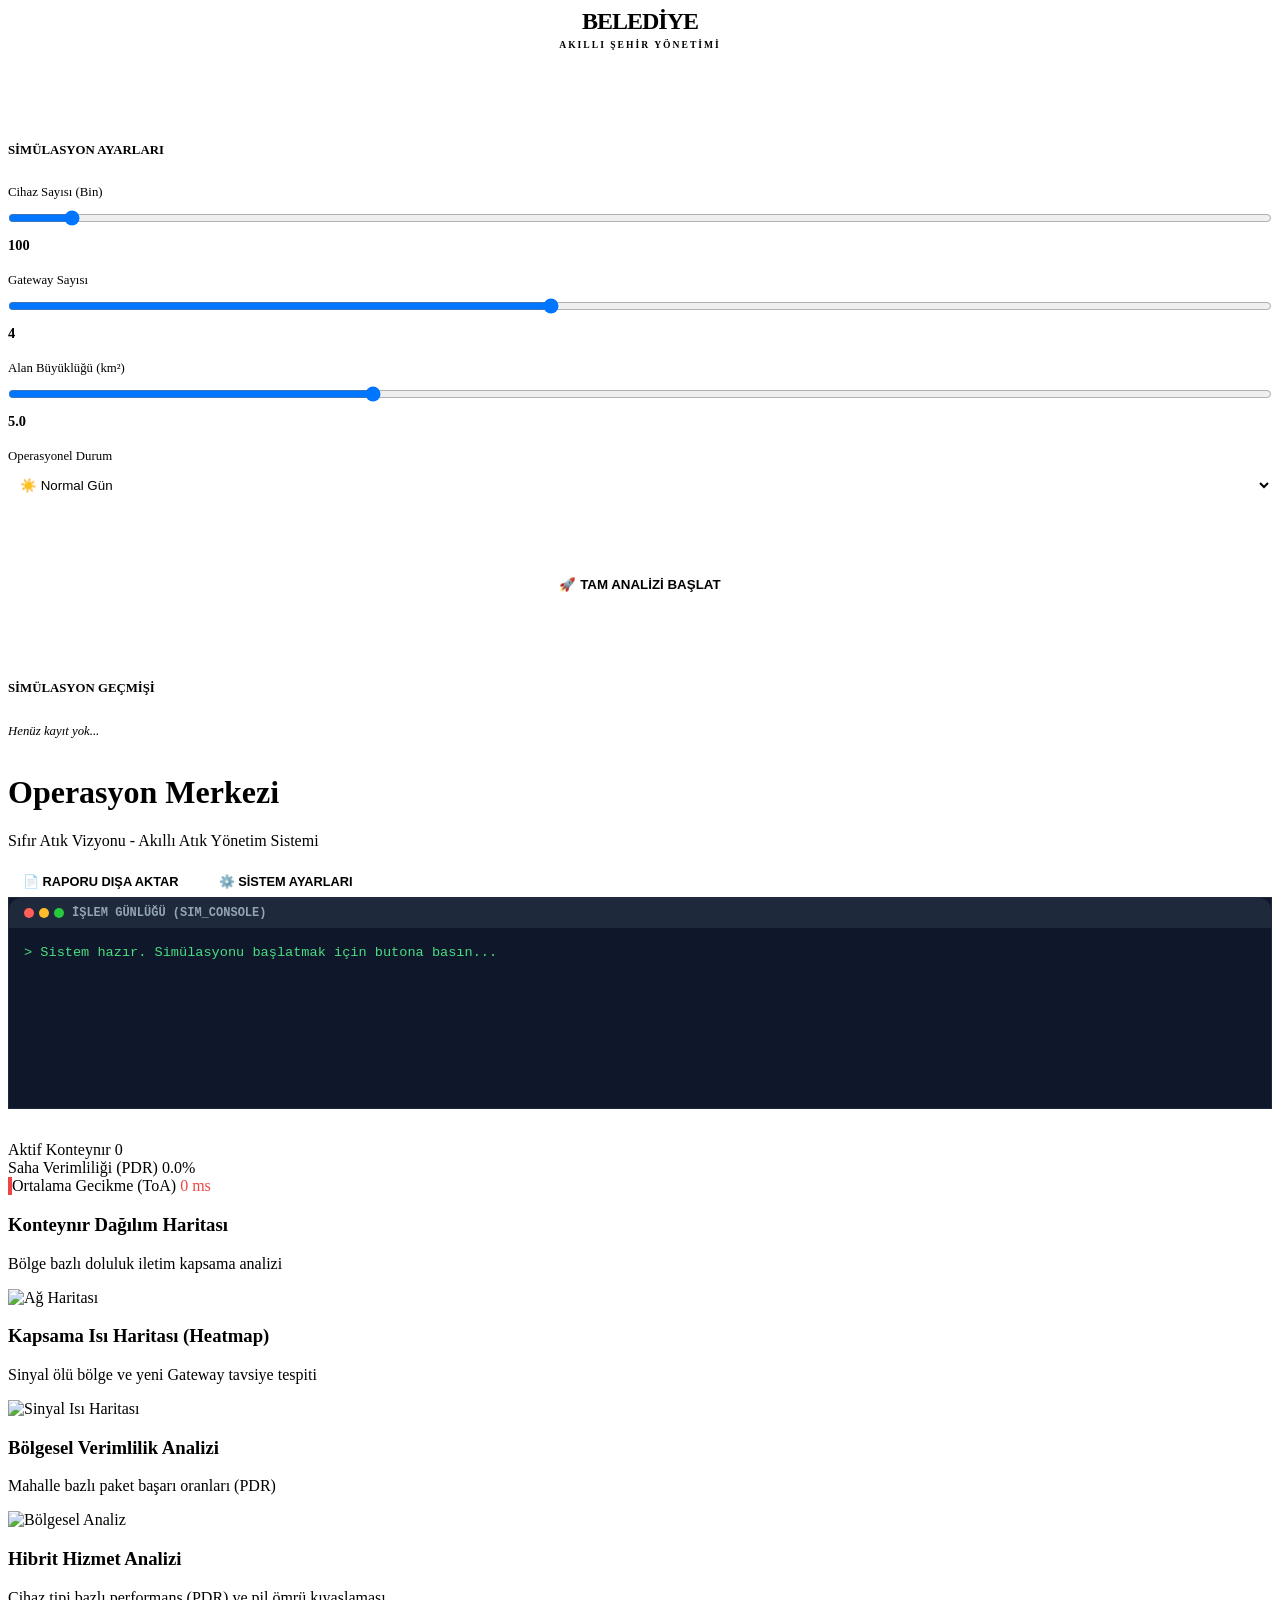
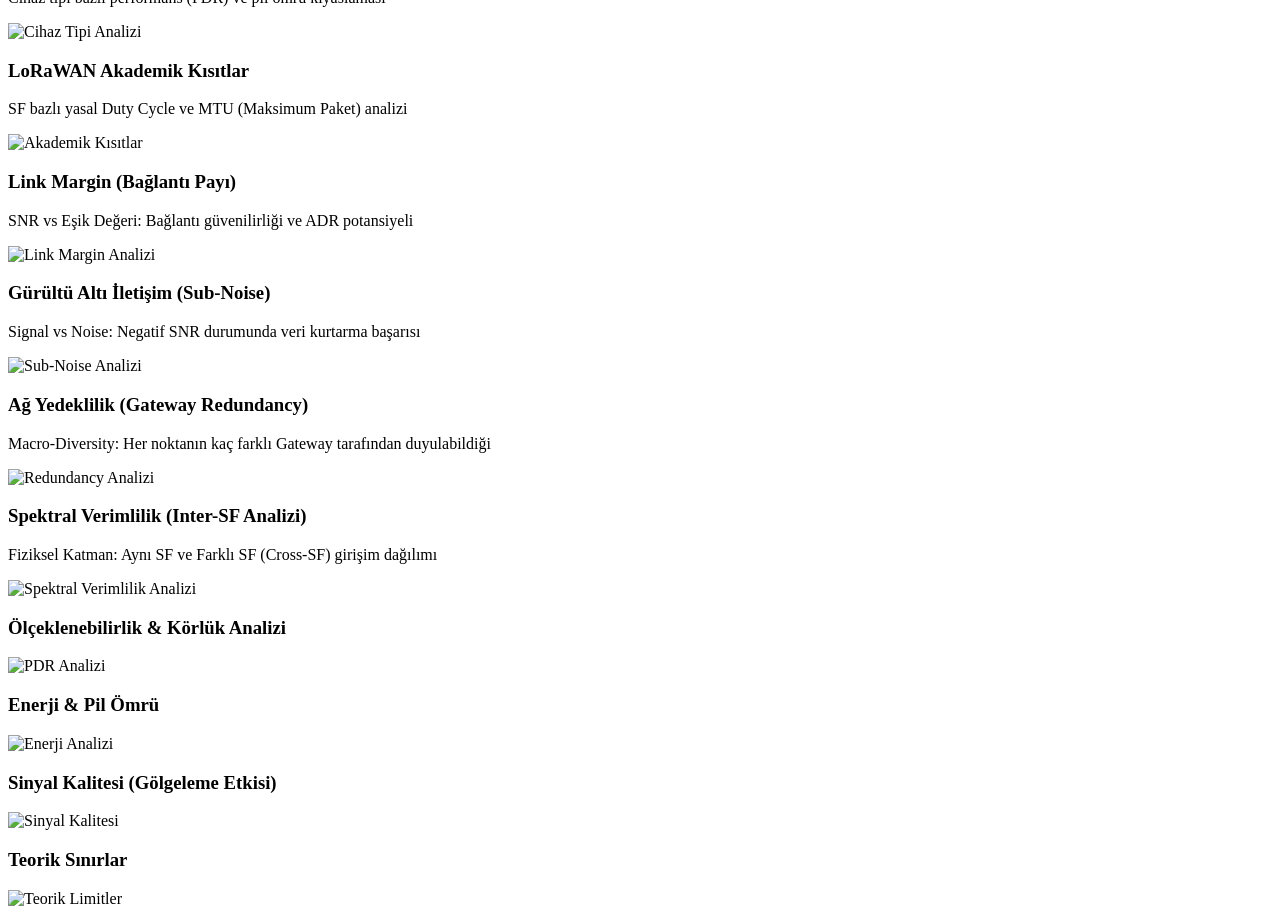
==== commit 0ae14e5e: "Faz 19 Inter-SF Interference & Capture Effect" ====
--- a/web/static/index.html
+++ b/web/static/index.html
@@ -162,6 +162,12 @@
                 </div>
 
                 <div class="chart-card">
+                    <h3>Spektral Verimlilik (Inter-SF Analizi)</h3>
+                    <p class="subtitle" style="margin-bottom: 1rem;">Fiziksel Katman: Aynı SF ve Farklı SF (Cross-SF) girişim dağılımı</p>
+                    <img id="img_spectral" src="/images/spectral_efficiency.png" alt="Spektral Verimlilik Analizi">
+                </div>
+
+                <div class="chart-card">
                     <h3>Ölçeklenebilirlik & Körlük Analizi</h3>
                     <img id="img_pdr" src="/images/network_pdr_analysis.png" alt="PDR Analizi">
                 </div>
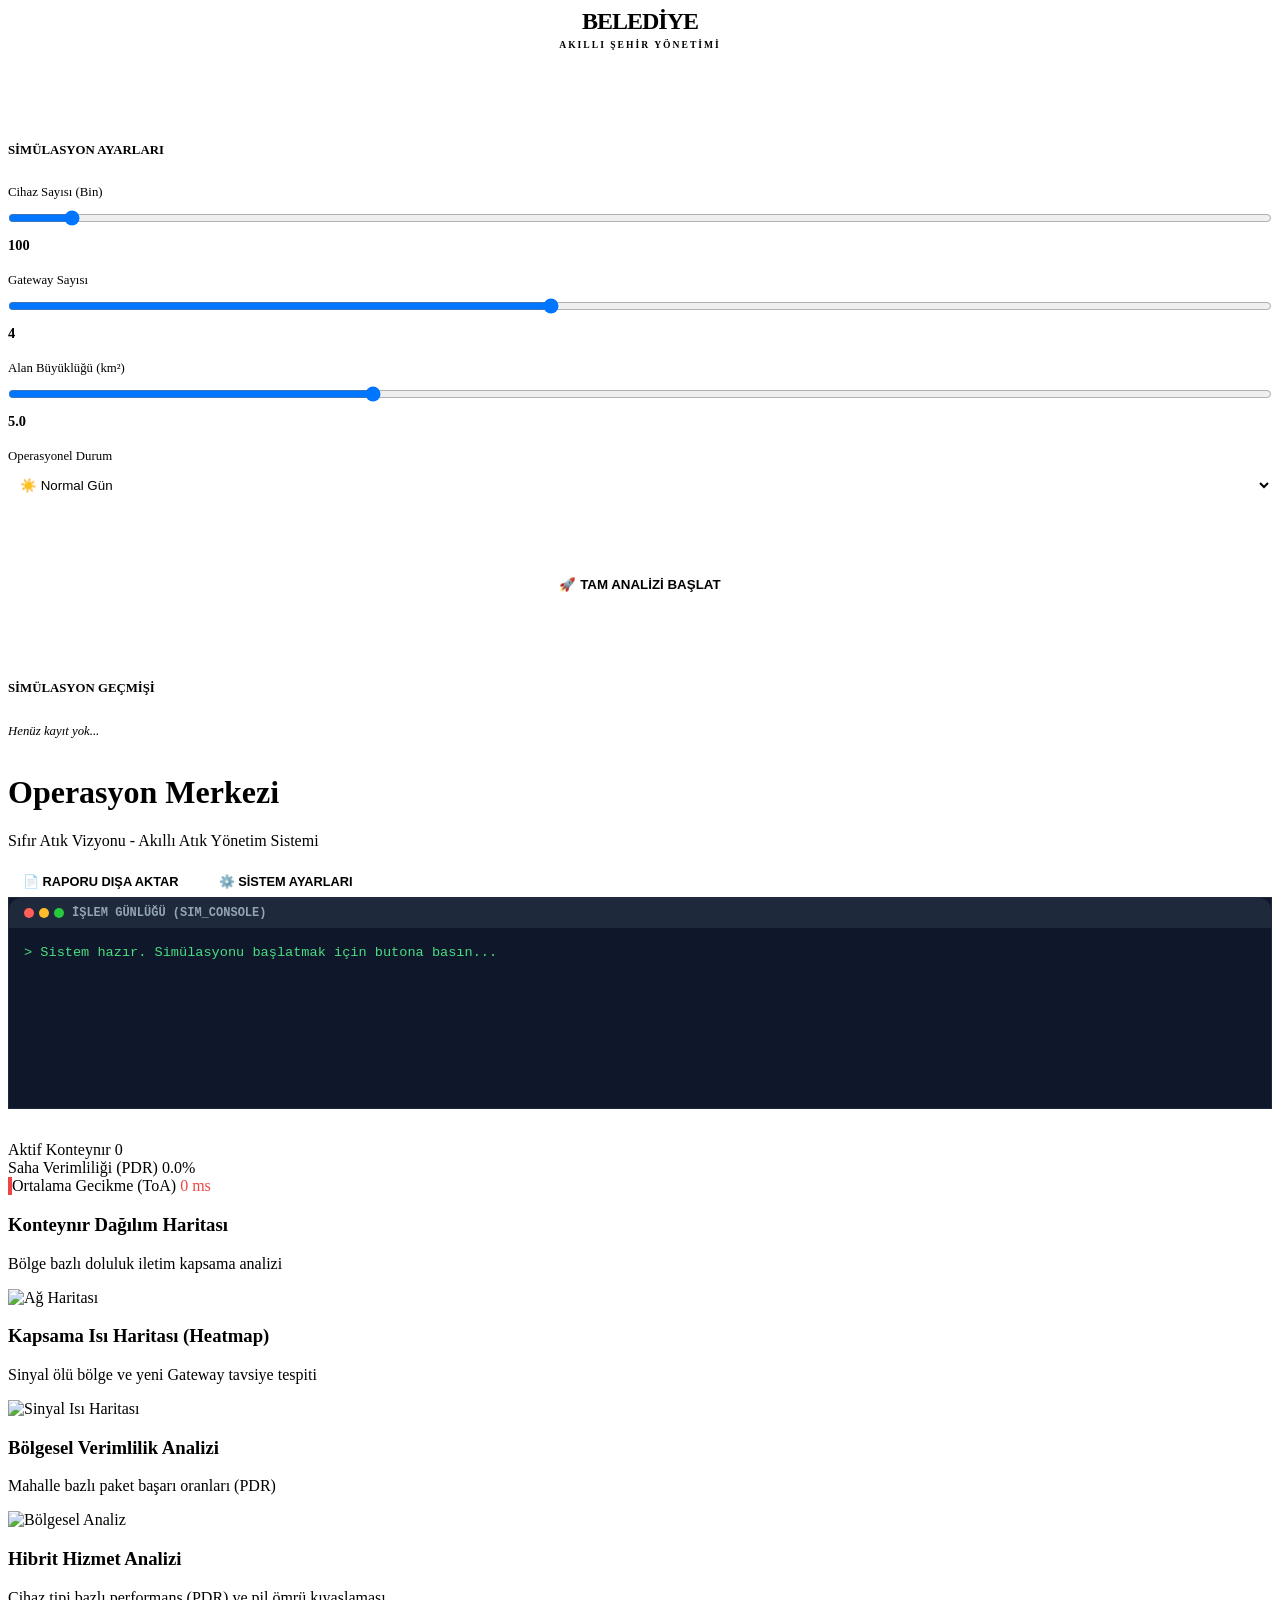
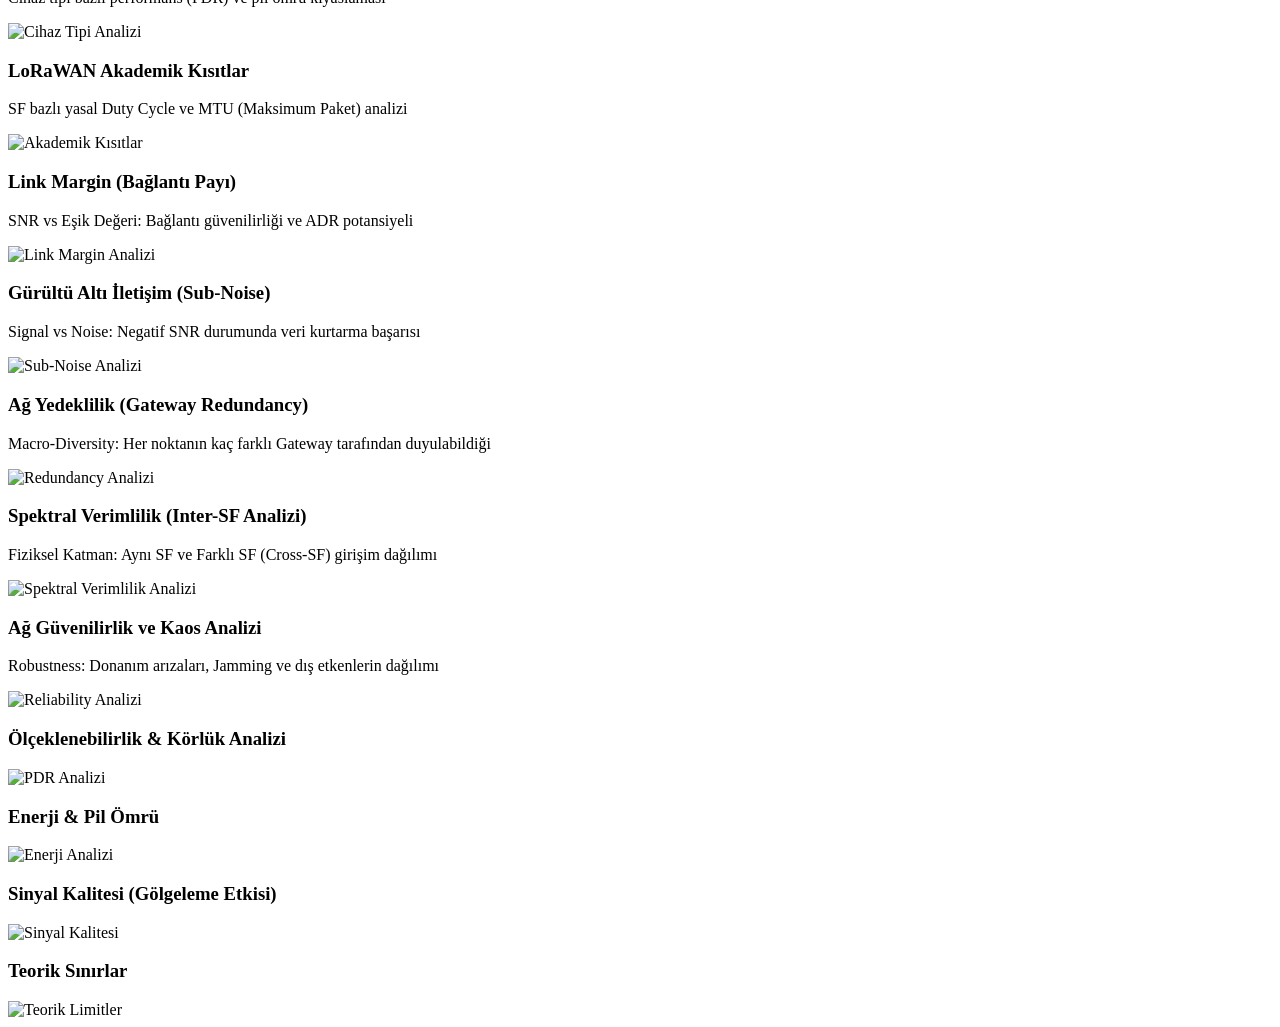
==== commit da777b94: "Faz 20: Kaos Simülasyonu (Robustness & Entropy)" ====
--- a/web/static/index.html
+++ b/web/static/index.html
@@ -168,6 +168,12 @@
                 </div>
 
                 <div class="chart-card">
+                    <h3>Ağ Güvenilirlik ve Kaos Analizi</h3>
+                    <p class="subtitle" style="margin-bottom: 1rem;">Robustness: Donanım arızaları, Jamming ve dış etkenlerin dağılımı</p>
+                    <img id="img_reliability" src="/images/reliability_heatmap.png" alt="Reliability Analizi">
+                </div>
+
+                <div class="chart-card">
                     <h3>Ölçeklenebilirlik & Körlük Analizi</h3>
                     <img id="img_pdr" src="/images/network_pdr_analysis.png" alt="PDR Analizi">
                 </div>
